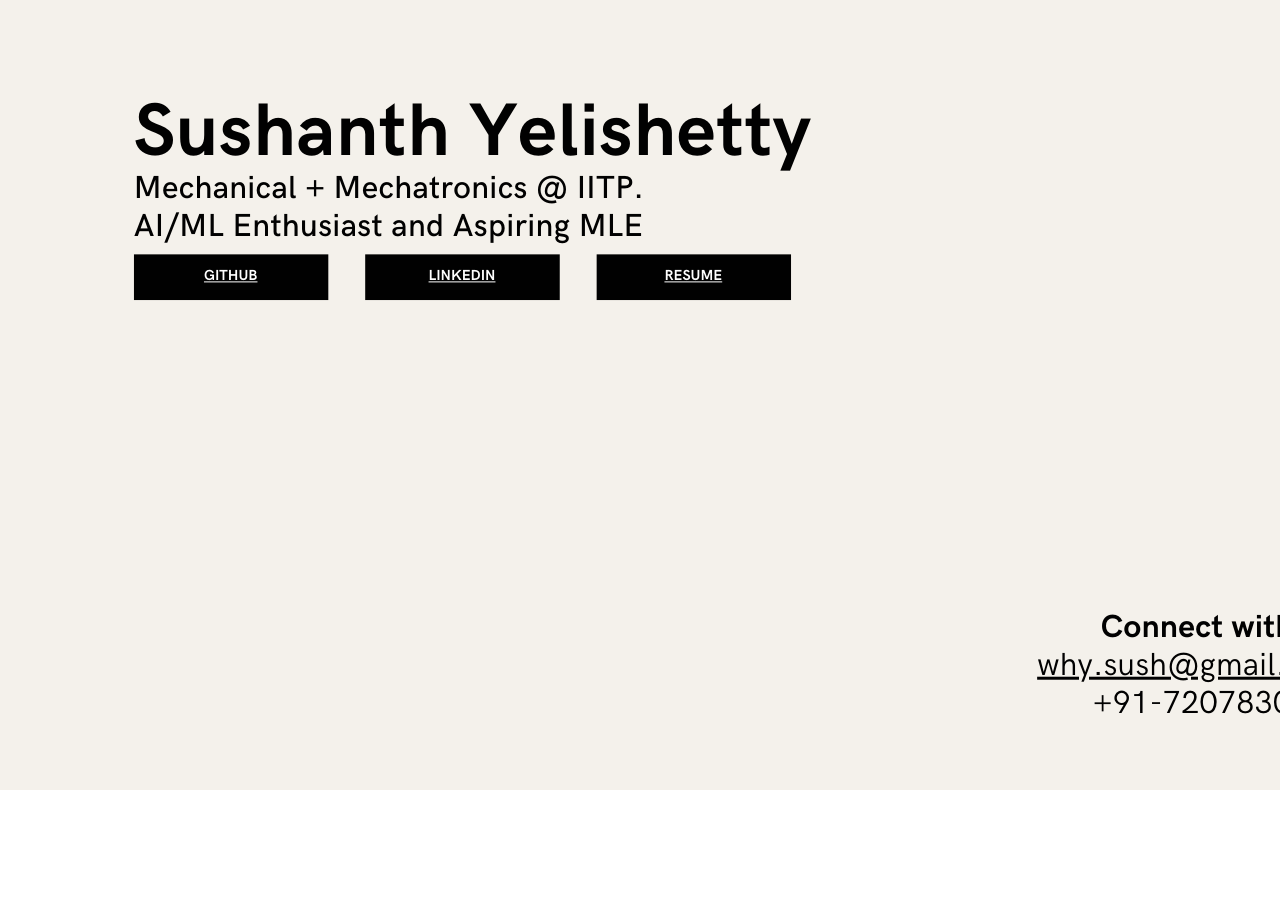
==== index.html @ 836e3e30 "Add files via upload" ====
<!DOCTYPE html> <html dir=ltr lang=en class="theme light EHoceA"><!--
 Page saved with SingleFile 
 url: https://vazhaprod.my.canva.site/sushanth-yelishetty 
 saved date: Wed Jan 15 2025 22:47:35 GMT+0530 (India Standard Time)
--><meta charset=utf-8><title>Sushanth Yelishetty</title><meta name=app-name content=export_website><meta name=viewport content="width=device-width, initial-scale=1"><style>/*!
 * Quill Editor v2.0.0-dev.46
 * https://quilljs.com/
 * Copyright (c) 2014, Jason Chen
 * Copyright (c) 2013, salesforce.com
 */@supports (counter-set:none){.ql-editor h1,.ql-editor h2,.ql-editor h3,.ql-editor h4,.ql-editor h5,.ql-editor h6,.ql-editor p{counter-set:list-0 list-1 list-2 list-3 list-4 list-5 list-6 list-7 list-8 list-9}}@supports not (counter-set:none){.ql-editor h1,.ql-editor h2,.ql-editor h3,.ql-editor h4,.ql-editor h5,.ql-editor h6,.ql-editor p{counter-reset:list-0 list-1 list-2 list-3 list-4 list-5 list-6 list-7 list-8 list-9}}@supports (display:contents){.ql-editor li[data-list=bullet]>.ql-ui,.ql-editor li[data-list=ordered]>.ql-ui{display:contents}}@supports (counter-set:none){.ql-editor li[data-list]{counter-set:list-1 list-2 list-3 list-4 list-5 list-6 list-7 list-8 list-9}}@supports not (counter-set:none){.ql-editor li[data-list]{counter-reset:list-1 list-2 list-3 list-4 list-5 list-6 list-7 list-8 list-9}}@supports (counter-set:none){.ql-editor li[data-list].ql-indent-1{counter-set:list-2 list-3 list-4 list-5 list-6 list-7 list-8 list-9}}@supports not (counter-set:none){.ql-editor li[data-list].ql-indent-1{counter-reset:list-2 list-3 list-4 list-5 list-6 list-7 list-8 list-9}}@supports (counter-set:none){.ql-editor li[data-list].ql-indent-2{counter-set:list-3 list-4 list-5 list-6 list-7 list-8 list-9}}@supports not (counter-set:none){.ql-editor li[data-list].ql-indent-2{counter-reset:list-3 list-4 list-5 list-6 list-7 list-8 list-9}}@supports (counter-set:none){.ql-editor li[data-list].ql-indent-3{counter-set:list-4 list-5 list-6 list-7 list-8 list-9}}@supports not (counter-set:none){.ql-editor li[data-list].ql-indent-3{counter-reset:list-4 list-5 list-6 list-7 list-8 list-9}}@supports (counter-set:none){.ql-editor li[data-list].ql-indent-4{counter-set:list-5 list-6 list-7 list-8 list-9}}@supports not (counter-set:none){.ql-editor li[data-list].ql-indent-4{counter-reset:list-5 list-6 list-7 list-8 list-9}}@supports (counter-set:none){.ql-editor li[data-list].ql-indent-5{counter-set:list-6 list-7 list-8 list-9}}@supports not (counter-set:none){.ql-editor li[data-list].ql-indent-5{counter-reset:list-6 list-7 list-8 list-9}}@supports (counter-set:none){.ql-editor li[data-list].ql-indent-6{counter-set:list-7 list-8 list-9}}@supports not (counter-set:none){.ql-editor li[data-list].ql-indent-6{counter-reset:list-7 list-8 list-9}}@supports (counter-set:none){.ql-editor li[data-list].ql-indent-7{counter-set:list-8 list-9}}@supports not (counter-set:none){.ql-editor li[data-list].ql-indent-7{counter-reset:list-8 list-9}}@supports (counter-set:none){.ql-editor li[data-list].ql-indent-8{counter-set:list-9}}@supports not (counter-set:none){.ql-editor li[data-list].ql-indent-8{counter-reset:list-9}}</style><style>.theme{color-scheme:var(--4h-m_A)}.light{--4h-m_A:light;--Zpa-KA:#00c4cc;--eGVbng:#8b3dff;--M5_pvA:#7731d8;--boKKWg:#612dae;--oqurdw:rgba(64,87,109,.07);--d1p99w:#fff;--17LfHw:rgba(36,49,61,.4);--EgWgfg:rgba(13,18,22,0);--X3--Zg:rgba(64,87,109,.07);--xfy86Q:rgba(57,76,96,.15);--p53f_Q:rgba(13,18,22,0);--REcY5g:#0d1216;--XajtPQ:rgba(36,49,61,.4);--FVk7Ew:rgba(165,112,255,.15);--2-zmYA:rgba(165,112,255,.15);--ySYdsQ:rgba(165,112,255,.2);--aMXh3A:rgba(64,87,109,.07);--_RN1Dg:#612dae;--8fGzbw:rgba(36,49,61,.4);--ob8tTA:rgba(13,18,22,0);--MghLXQ:rgba(64,87,109,.07);--3R4u8w:rgba(57,76,96,.15);--TwiLcg:rgba(13,18,22,0);--QeQ0Dw:#0d1216;--TZOI7A:rgba(36,49,61,.4);--SZMkXA:rgba(165,112,255,.15);--1zesEA:rgba(165,112,255,.15);--AMxRgw:rgba(165,112,255,.2);--BZ60Jw:rgba(64,87,109,.07);--8Ex5gA:#612dae;--spIP2A:rgba(36,49,61,.4);--KtXlRg:rgba(17,23,29,.6);--QADODw:rgba(13,18,22,.7);--kTBxcw:rgba(13,18,22,.86);--HxK_kw:rgba(17,23,29,.6);--6u-yJQ:#fff;--J0YKvA:hsla(0,0%,100%,.7);--yrvb-A:rgba(57,76,96,.15);--nwNs8w:rgba(43,59,74,.3);---tf09g:rgba(57,76,96,.15);--x0GzuQ:rgba(57,76,96,.15);--VfoYEg:#fff;--nbAwww:hsla(0,0%,100%,.5);--Shm3YQ:rgba(64,87,109,.07);--z7Xq7A:rgba(57,76,96,.15);--m9sa8w:rgba(53,71,90,.2);--aj4L_w:rgba(64,87,109,.07);--pj2xMA:#0d1216;--3YOFOw:rgba(36,49,61,.4);--c23L8g:#8b3dff;--scq9vQ:#e7dbff;--feCw5g:#fff;--FMoRFg:#0d1216;--7psRVw:#008009;--QVtuYg:#36a137;--71VQUQ:#096d11;--Lf8mkA:rgba(64,87,109,.07);--Ii7YFw:#c3eac4;--W6KtsA:#fff;--WCLNrQ:#0d1216;--Unijpw:rgba(36,49,61,.4);--DXueYw:#1a62ff;--3KQj6A:#3d8bff;--Czi__Q:#1855d8;---vsWXQ:rgba(64,87,109,.07);--pYULlw:#cce1ff;--MjnIDA:#fff;--v7HVIg:#0d1216;--vD3B3g:rgba(36,49,61,.4);--23ZOVQ:#ad5a00;--VbVKHg:#d17600;--zvQOHA:#944f05;--21KaLA:rgba(64,87,109,.07);--ydZUSA:#ffd9ad;--5uESMg:#fff;--OQ2gpA:#0d1216;--87SmIg:rgba(36,49,61,.4);--jTT_jQ:#db142c;--2hPbag:#fd4958;--nRrzRQ:#b61629;---Xfh1Q:rgba(64,87,109,.07);--1MO0IQ:#ffd6d8;--eLjurg:#fff;--fs4QpA:#0d1216;---Evg2A:rgba(36,49,61,.4);--Tp54Vw:#f0f1f5;--pf_JRQ:rgba(240,241,245,.7);--ys5XGg:rgba(240,241,245,0);--dVucJw:#f6f7f8;--u6VULg:rgba(246,247,248,.7);--cm5OeQ:rgba(246,247,248,0);--C-q6Ig:#fff;--Pj6GZQ:hsla(0,0%,100%,.7);--r6MHXQ:hsla(0,0%,100%,0);--4RaSjg:#fff;--F6F2NQ:hsla(0,0%,100%,.7);--389KIw:hsla(0,0%,100%,0);--VNXpSw:#0d1216;--5F8MFw:rgba(13,18,22,.86);--JEAqPw:rgba(13,18,22,.7);--3V_biw:rgba(17,23,29,.6);--P69qRQ:#008009;--fg0S1Q:#1a62ff;--MRX9rw:#ad5a00;--bk41Zw:#db142c;--kTTJvw:#b61629;--llP47A:#db142c;---8UyGw:#8b3dff;---1ShxA:#7731d8;--FFgy5g:#8b3dff;--Zya5eQ:rgba(53,71,90,.2);--9_Lxmw:rgba(28,39,48,.5);--xAYPzA:#8b3dff;--VjFOWQ:rgba(57,76,96,.15);--nOtbOg:#db142c;--OuCkCQ:rgba(57,76,96,.15);---UopgA:rgba(28,39,48,.5);--620Maw:var(--Zya5eQ);--TBPmDQ:var(--xAYPzA);--UzSy6g:var(--VjFOWQ);--olfr3Q:rgba(28,39,48,.5)}@media (max-width:599px){}.BghEng{left:0;opacity:0;overflow:visible;pointer-events:none;position:fixed;top:0;width:100%}._682gpw{-webkit-touch-callout:none;-webkit-user-drag:none;-webkit-tap-highlight-color:transparent}.DF_utQ{cursor:auto;outline:none;position:absolute}.DF_utQ:hover{cursor:unset}._0xkaeQ{pointer-events:auto}@keyframes _5Wn9Ig{to{opacity:1}}.light{--Xj4qXA:0.07;--CAzrpw:0.025}@keyframes _5bz7wQ{0%{opacity:var(--Xj4qXA)}25%{opacity:var(--CAzrpw)}50%{opacity:var(--Xj4qXA)}to{opacity:var(--Xj4qXA)}}.light{--xpFk1A:#f6f7f8}@media (min-width:600px){}@media (min-width:900px){}@media (min-width:1200px){}@media (min-width:600px){}@media (min-width:900px){}@media (min-width:1200px){}@media (min-width:600px){}@media (min-width:900px){}@media (min-width:1200px){}.light{--wlsoXA:0px 0px 0px 1px rgba(64,87,109,.04),0px 6px 20px -4px rgba(64,87,109,.3);--ej6pBg:0px 0px 0px 1px rgba(64,87,109,.04),0px 12px 40px -8px rgba(64,87,109,.3);--3LGewA:0px 0px 0px 1px rgba(64,87,109,.04),0px 2px 4px -1px rgba(64,87,109,.3)}@keyframes _vsOSw{0%{transform:rotate(0deg)}to{transform:rotate(1turn)}}@media (min-width:600px){}@media (min-width:900px){}@media (min-width:1200px){}@media (min-width:600px){}@media (min-width:900px){}@media (min-width:1200px){}@media (max-width:599px){}@media (max-width:899px){}@media (max-width:1199px){}@media (min-width:600px){}@media (min-width:900px){}@media (min-width:1200px){}@media (max-width:599px){}@media (max-width:899px){}@media (max-width:1199px){}@media (min-width:600px){}@media (min-width:900px){}@media (min-width:1200px){}@media (min-width:600px){}@media (min-width:900px){}@media (min-width:1200px){}@media (max-width:599px){}@media (max-width:899px){}@media (max-width:1199px){}@media (min-width:600px){}@media (min-width:900px){}@media (min-width:1200px){}@media (min-width:600px){}@media (min-width:900px){}@media (min-width:1200px){}.light{--Wc1zKQ:rgba(64,87,109,.07)}.light{--WtdsxA:rgba(13,18,22,0);--uisghA:rgba(36,49,61,.4);--BrfoLQ:rgba(13,18,22,0);--F1cn_g:rgba(13,18,22,.7);--62oSOA:hsla(0,0%,100%,.7);--Gxihsg:#fff}.bFnJ2A{left:0;overflow:hidden;top:0}._7KaXww,.bFnJ2A{position:absolute}._7KaXww{height:0;width:0}.a26Xuw{height:100%;width:100%}.a26Xuw ::selection{-webkit-user-select:none;user-select:none}.fbzKiw{bottom:0;left:0;position:absolute;right:0;top:0}._mXnjA{position:relative}._6t4CHA{pointer-events:auto}._6t4CHA{bottom:0;left:0;outline:none;overflow:hidden;position:absolute;right:0;top:0}.twbtjQ{direction:ltr;position:relative}.GDnEHQ{overflow:hidden}.o2Yl2g{transform-origin:0 0}.QhExXw{bottom:0;direction:ltr;left:0;pointer-events:none;position:absolute}.QhExXw.pKfnlA{transform:translateZ(0)}.onhyOQ{border-radius:inherit;box-sizing:border-box;display:flex;justify-content:center;overflow:hidden;position:relative}html{--safe-area-inset-top:0px;--safe-area-inset-bottom:0px;--safe-area-inset-left:0px;--safe-area-inset-right:0px}@supports (height:env(safe-area-inset-top)){html{--safe-area-inset-top:env(safe-area-inset-top);--safe-area-inset-bottom:env(safe-area-inset-bottom);--safe-area-inset-left:env(safe-area-inset-left);--safe-area-inset-right:env(safe-area-inset-right)}}@supports (top:100svh){.jQLKLw{height:100vh}}@media (max-width:899px){}._0yZ6Qg{text-rendering:geometricPrecision}.AdBbhQ{font-feature-settings:"liga"var(--l9Z1Mw,off),"clig"var(--lqQ0Ow,off),"calt"var(--FUF8JQ,off);-webkit-font-smoothing:antialiased;-moz-osx-font-smoothing:grayscale;-webkit-text-size-adjust:none;-moz-text-size-adjust:none;text-size-adjust:none;color:#000;contain:style;direction:ltr;font-family:unset;font-kerning:none;font-size:16px;font-style:normal;font-synthesis:none;font-weight:400;height:auto;letter-spacing:0;line-height:1.4;overflow:visible;padding:0;position:relative;-moz-tab-size:4;tab-size:4;text-align:left;text-transform:none;white-space:normal;word-break:normal}._7rUwsA{pointer-events:auto;-webkit-user-select:text;user-select:text}.rLWGlw,.rLWGlw .L7Ipcg{text-wrap:nowrap;overflow-wrap:normal}.L7Ipcg{white-space:pre-wrap}.cgHgbA{margin:0;position:relative}.hGbcYA .cgHgbA{top:calc(var(--1Zy1_A,0)*1em)}.hGbcYA .cgHgbA{margin-top:calc(var(--pY_8zA)*1em)}.hGbcYA .PanoWQ{margin-top:0}.cgHgbA.Xp24Nw.nxe3IQ{text-align:left}.cgHgbA.Xp24Nw.pYZEjA{text-align:center}.cgHgbA.Xp24Nw.PPKxyg{text-align:right}.hGbcYA .cgHgbA.Xp24Nw{margin-left:calc(var(--oJepFA)*1em)}.AdBbhQ .yL4mFA{list-style-type:none;margin:0;padding:0}._bsDhw{display:list-item;padding:0}.cgHgbA:not(._bsDhw),.ebLhMQ:not(._bsDhw){counter-reset:list-1 list-2 list-3 list-4 list-5 list-6 list-7 list-8}@supports (font-size:min(1px,2px)){.I2P_Nw .ql-editor ul.blockList li{--2e0mIQ:min(calc((var(--eR0qCg)*0.5 + (1 - var(--oGgc5Q,0))*var(--eR0qCg)*0.5 + var(--oGgc5Q,0)*16px*0.5)*var(--Uq9BoA,1)),calc(var(--eR0qCg)*var(--Uq9BoA,1)));--fr3CTA:max(calc(var(--2e0mIQ)*var(--Vri3Bw)),calc(24px*var(--Uq9BoA,1)))}}@media (max-width:599px){@supports not (font-size:min(1px,2px)){.I2P_Nw .ql-editor ul.blockList li{--2e0mIQ:calc(var(--Uq9BoA,1)*0.8*var(--eR0qCg))}}}/*!* Numbered lists *!*//*!* Unordered/bullet lists *!*//*!* Checked lists *!*//*!* Checked lists *!*/@supports (font-size:min(1px,2px)){.Mfnh4w .inlineElement{font-size:min(calc((var(--JB5mpw,16px)*0.5 + (1 - var(--oGgc5Q,0))*var(--JB5mpw,16px)*0.5 + var(--oGgc5Q,0)*16px*0.5)*var(--Uq9BoA,1)),calc(var(--JB5mpw,16px)*var(--Uq9BoA,1)))}}@media (max-width:599px){@supports not (font-size:min(1px,2px)){.Mfnh4w .inlineElement{font-size:calc(var(--JB5mpw,16px)*.8*var(--Uq9BoA,1))}}}.hWv4NA{position:relative;transform-origin:top left}.light{--pu8pYg:#f6f7f8}.light{--iXacOw:#f0f1f5;--BKx0jQ:rgba(165,112,255,.2)}@media (max-width:599px){}@keyframes eT6GTQ{0%{transform:rotate(0deg)}to{transform:rotate(1turn)}}.sOABQQ{left:0;opacity:0;overflow:visible;pointer-events:none;position:fixed;top:0;width:100%}@media (max-width:599px){}.zz6K7Q{background-color:#fff}.ZRRuDw{height:100%;overflow:hidden scroll;width:100%}._4KoDHA{overflow:hidden}._4KoDHA{display:flex;flex-direction:column;height:100%;width:100%}.light{--lLIt9w:linear-gradient(#fff,#fff) padding-box,linear-gradient(to bottom right,#00c4cc,#8b3dff) border-box}@media (max-width:599px){}.light{--VsFRFg:rgba(64,87,109,.04)}@media (-webkit-device-pixel-ratio:2),(resolution:2dppx){}@media (-moz-touch-enabled:1),(pointer:coarse){}@supports ((-webkit-mask:none) or (mask:none)){._37YESw:after{outline-color:transparent}.dh9cXg{margin:-4px;-webkit-mask:radial-gradient(circle at calc(100% - 5px - var(--0csNIg,0px)) calc(5px + var(--rH7NRg,0px)),transparent 6px,#fff 6.75px);mask:radial-gradient(circle at calc(100% - 5px - var(--0csNIg,0px)) calc(5px + var(--rH7NRg,0px)),transparent 6px,#fff 6.75px);-webkit-mask-position:-4px 4px;mask-position:-4px 4px;padding:4px}.dh9cXg.IB6rVg{transition:-webkit-mask-position .2s ease-in-out;transition:mask-position .2s ease-in-out;transition:mask-position .2s ease-in-out,-webkit-mask-position .2s ease-in-out}.dh9cXg.Kf8tnA{-webkit-mask-position:0 0;mask-position:0 0}.FHOTwg .dh9cXg{--0csNIg:-8px;--rH7NRg:-8px}.LLz84g .dh9cXg{--0csNIg:-4px;--rH7NRg:-4px}.wy_V2w .dh9cXg{--0csNIg:4px;--rH7NRg:4px}._2AtxFg .dh9cXg{--0csNIg:8px;--rH7NRg:8px}[dir=rtl] .dh9cXg{-webkit-mask-position:4px 4px;mask-position:4px 4px}}@keyframes PWhc8A{0%{transform:scale(.85)}20%{transform:scale(.85)}35%{transform:scale(1)}80%{transform:scale(1)}to{transform:scale(.85)}}@keyframes _40LOaA{0%{opacity:0;transform:scale(0)}15%{opacity:1;transform:scale(0)}60%{opacity:0;transform:scale(2)}to{opacity:0;transform:scale(0)}}.light{--1hfp2Q:rgba(28,39,48,.5)}#root,body,html{height:100%}body{overflow:hidden;touch-action:manipulation}html{font-size:62.5%}#root,body,html{margin:0;padding:0;width:100%}.EHoceA #root,.EHoceA body,html.EHoceA{-webkit-user-select:none;user-select:none}#root{position:relative;z-index:0}:root:lang(ko){word-break:keep-all}body{-webkit-overflow-scrolling:touch}.yIDCqA{height:100%;position:relative;width:100%}.yIDCqA,[tabindex],button{-webkit-tap-highlight-color:transparent}._8OlyIw{display:flex;flex-direction:column;height:100%;justify-content:center;overflow:hidden}</style><meta property=og:title content="Sushanth Yelishetty"><meta property=og:type content=website><style>@font-face{font-family:"YAFdJsjyMsM 0";font-style:italic;font-weight:200;src:url([data-uri])format("woff2")}@font-face{font-family:"YAFdJsjyMsM 0";font-style:normal;font-weight:200;src:url([data-uri])format("woff2")}@font-face{font-family:"YAFdJsjyMsM 0";font-style:italic;font-weight:100;src:url([data-uri])format("woff2")}@font-face{font-family:"YAFdJsjyMsM 0";font-style:normal;font-weight:100;src:url([data-uri])format("woff2")}@font-face{font-family:"YAFdJsjyMsM 0";font-style:normal;font-weight:300;src:url([data-uri])format("woff2")}@font-face{font-family:"YAFdJsjyMsM 0";font-style:normal;font-weight:400;src:url([data-uri])format("woff2")}@font-face{font-family:"YAFdJsjyMsM 0";font-style:italic;font-weight:700;src:url([data-uri])format("woff2")}@font-face{font-family:"YAFdJsjyMsM 0";font-style:normal;font-weight:700;src:url([data-uri])format("woff2")}@font-face{font-family:"YAFdJsjyMsM 0";font-style:normal;font-weight:600;src:url([data-uri])format("woff2")}@font-face{font-family:"YAFdJsjyMsM 0";font-style:normal;font-weight:500;src:url([data-uri])format("woff2")}@font-face{font-family:"YAFdJsjyMsM 0";font-style:italic;font-weight:500;src:url([data-uri])format("woff2")}@font-face{font-family:"YAFdJsjyMsM 0";font-style:italic;font-weight:300;src:url([data-uri])format("woff2")}@font-face{font-family:"YAFdJsjyMsM 0";font-style:italic;font-weight:600;src:url([data-uri])format("woff2")}@font-face{font-family:"YAFdJsjyMsM 0";font-style:italic;font-weight:400;src:url([data-uri])format("woff2")}</style><style>@media (min-width:600px){}.light{--FzoXNQ:#f0f1f5}</style><meta name=referrer content=no-referrer><link rel="shortcut icon" href=[data-uri]><style>.sf-hidden{display:none!important}</style><link rel=canonical href=https://vazhaprod.my.canva.site/sushanth-yelishetty><meta http-equiv=content-security-policy content="default-src 'none'; font-src 'self' data:; img-src 'self' data:; style-src 'unsafe-inline'; media-src 'self' data:; script-src 'unsafe-inline' data:; object-src 'self' data:; frame-src 'self' data:;"><body><div id=root><div class=yIDCqA><main class=_8OlyIw><div class=_4KoDHA><div class=ZRRuDw><div style=height:100%;width:100%><section id=PBFKc59zKPzXJFDn class="rGeu6w zz6K7Q" data-scroll-ready=true><div><div class=onhyOQ style=width:1480px;height:790px;align-items:center><div class=twbtjQ><div class=GDnEHQ style=width:1480px;height:790px;background-color:rgb(255,255,255)><div class=o2Yl2g><div class=_mXnjA lang=en style=width:1480px;height:790px><div class=_6t4CHA><div class=a26Xuw><div class=fbzKiw style=background:rgb(244,241,235)></div></div></div><div style=position:absolute;top:79px;left:79px;width:1322px;height:632px></div><div class="DF_utQ _682gpw _0xkaeQ" style="touch-action:pan-x pan-y pinch-zoom;width:693.117px;height:89.4667px;transform:translate(133.8px,89.3156px)"><div class="aF9o6Q _0yZ6Qg" style=writing-mode:horizontal-tb;width:693.117px;height:89.4667px><div lang=en class="AdBbhQ hGbcYA rLWGlw _7rUwsA" style=transform:translate(0px,3.73334px)><p class="cgHgbA nxe3IQ Xp24Nw PanoWQ" style='font-family:"YAFdJsjyMsM 0",auto;font-size:74.6667px;color:rgb(1,1,1);line-height:82px;letter-spacing:0.01em;--pY_8zA:0;text-transform:none;--oJepFA:0;--uYCVzQ:none;list-style-type:none'><span class=OYPEnA style=font-weight:700;font-style:normal;color:rgb(1,1,1);font-kerning:none;text-decoration:none>Sushanth Yelishetty</span></p></div></div></div><div class="DF_utQ _682gpw _0xkaeQ" style="touch-action:pan-x pan-y pinch-zoom;width:657.344px;height:76px;transform:translate(133.8px,170.183px)"><div class="aF9o6Q _0yZ6Qg" style=writing-mode:horizontal-tb;width:657.344px;height:76px><div lang=en class="AdBbhQ hGbcYA rLWGlw _7rUwsA"><p class="cgHgbA nxe3IQ Xp24Nw PanoWQ" style='font-family:"YAFdJsjyMsM 0",auto;font-size:32px;color:rgb(1,1,1);line-height:38px;letter-spacing:0.01em;--pY_8zA:0;text-transform:none;--oJepFA:0;--uYCVzQ:none;list-style-type:none'><span class=OYPEnA style=font-weight:500;font-style:normal;color:rgb(1,1,1);font-kerning:none;text-decoration:none>Mechanical + Mechatronics @ IITP.</span><span class="OYPEnA L7Ipcg" style=font-weight:500;font-style:normal;color:rgb(1,1,1);font-kerning:none;text-decoration:none> </span><p class="cgHgbA nxe3IQ Xp24Nw" style='font-family:"YAFdJsjyMsM 0",auto;font-size:32px;color:rgb(1,1,1);line-height:38px;letter-spacing:0.01em;--pY_8zA:0;text-transform:none;--oJepFA:0;--uYCVzQ:none;list-style-type:none'><span class=OYPEnA style=font-weight:500;font-style:normal;color:rgb(1,1,1);font-kerning:none;text-decoration:none>AI/ML Enthusiast and Aspiring MLE</span></p></div></div></div><div class="DF_utQ _682gpw _0xkaeQ" style="touch-action:pan-x pan-y pinch-zoom;width:194.733px;height:46.0444px;transform:translate(133.8px,254.151px)"><div style="position:absolute;top:0px;left:0px;transform-origin:0px 0px;height:46.0444px;width:194.733px;transform:scale(1)"><div class=hWv4NA style=width:194.733px;height:46.0444px;margin-left:0px;margin-top:0px><svg class=_7KaXww><defs><clippath id=__id0><path d=M1082.6863002059222,0L1082.6863002059222,4.9400156700189894L1082.6863002059222,251.05998432998103L1082.6863002059222,256L1077.7462845359032,256L4.9400156700189894,256L0,256L0,251.05998432998103L0,4.9400156700189894L0,0L4.9400156700189894,0L1077.7462845359032,0L1082.6863002059222,0Z></path></clippath></defs></svg><div class=bFnJ2A style="clip-path:url(#__id0);background:rgb(1,1,1);width:1082.69px;height:256px;transform:scale(0.179861,0.179861);transform-origin:0px 0px"></div></div></div></div><div class="DF_utQ _682gpw _0xkaeQ" style="touch-action:pan-x pan-y pinch-zoom;width:150.312px;height:17.0667px;transform:translate(155.567px,268.854px)"><div class="aF9o6Q _0yZ6Qg" style=writing-mode:horizontal-tb;width:150.312px;height:17.0667px><div lang=en class="AdBbhQ hGbcYA rLWGlw _7rUwsA" style=transform:translate(0px,-1.46667px)><ul class=yL4mFA style=margin-left:0em><li class="Xp24Nw _bsDhw cgHgbA pYZEjA PanoWQ" style='font-family:"YAFdJsjyMsM 0",auto;font-size:14.6667px;color:rgb(255,255,255);line-height:20px;letter-spacing:0em;--pY_8zA:0;text-transform:uppercase;--oJepFA:0;--uYCVzQ:none;list-style-type:none'><a href=http://github.com/whysush target=_blank draggable=false rel="noopener nofollow" class=OYPEnA style=font-weight:700;font-style:normal;color:rgb(255,255,255);font-kerning:none;text-decoration:underline>GITHUB</a></ul></div></div></div><div class="DF_utQ _682gpw _0xkaeQ" style="touch-action:pan-x pan-y pinch-zoom;width:194.733px;height:46.0444px;transform:translate(596.411px,254.151px)"><div style="position:absolute;top:0px;left:0px;transform-origin:0px 0px;height:46.0444px;width:194.733px;transform:scale(1)"><div class=hWv4NA style=width:194.733px;height:46.0444px;margin-left:0px;margin-top:0px><svg class=_7KaXww><defs><clippath id=__id1><path d=M1082.6863002059222,0L1082.6863002059222,4.9400156700189894L1082.6863002059222,251.05998432998103L1082.6863002059222,256L1077.7462845359032,256L4.9400156700189894,256L0,256L0,251.05998432998103L0,4.9400156700189894L0,0L4.9400156700189894,0L1077.7462845359032,0L1082.6863002059222,0Z></path></clippath></defs></svg><div class=bFnJ2A style="clip-path:url(#__id1);background:rgb(1,1,1);width:1082.69px;height:256px;transform:scale(0.179861,0.179861);transform-origin:0px 0px"></div></div></div></div><div class="DF_utQ _682gpw _0xkaeQ" style="touch-action:pan-x pan-y pinch-zoom;width:150.312px;height:17.0667px;transform:translate(618.178px,268.854px)"><div class="aF9o6Q _0yZ6Qg" style=writing-mode:horizontal-tb;width:150.312px;height:17.0667px><div lang=en class="AdBbhQ hGbcYA rLWGlw _7rUwsA" style=transform:translate(0px,-1.46667px)><ul class=yL4mFA style=margin-left:0em><li class="Xp24Nw _bsDhw cgHgbA pYZEjA PanoWQ" style='font-family:"YAFdJsjyMsM 0",auto;font-size:14.6667px;color:rgb(255,255,255);line-height:20px;letter-spacing:0em;--pY_8zA:0;text-transform:uppercase;--oJepFA:0;--uYCVzQ:none;list-style-type:none'><a href="https://drive.google.com/file/d/1IOUZ88z_5QjpbYYMN7iEg1S2ier5f3RB/view?usp=sharing" target=_blank draggable=false rel="noopener nofollow" class=OYPEnA style=font-weight:700;font-style:normal;color:rgb(255,255,255);font-kerning:none;text-decoration:underline>Resume</a></ul></div></div></div><div class="DF_utQ _682gpw _0xkaeQ" style="touch-action:pan-x pan-y pinch-zoom;width:194.733px;height:46.0444px;transform:translate(365.106px,254.151px)"><div style="position:absolute;top:0px;left:0px;transform-origin:0px 0px;height:46.0444px;width:194.733px;transform:scale(1)"><div class=hWv4NA style=width:194.733px;height:46.0444px;margin-left:0px;margin-top:0px><svg class=_7KaXww><defs><clippath id=__id2><path d=M1082.6863002059222,0L1082.6863002059222,4.9400156700189894L1082.6863002059222,251.05998432998103L1082.6863002059222,256L1077.7462845359032,256L4.9400156700189894,256L0,256L0,251.05998432998103L0,4.9400156700189894L0,0L4.9400156700189894,0L1077.7462845359032,0L1082.6863002059222,0Z></path></clippath></defs></svg><div class=bFnJ2A style="clip-path:url(#__id2);background:rgb(1,1,1);width:1082.69px;height:256px;transform:scale(0.179861,0.179861);transform-origin:0px 0px"></div></div></div></div><div class="DF_utQ _682gpw _0xkaeQ" style="touch-action:pan-x pan-y pinch-zoom;width:150.312px;height:17.0667px;transform:translate(386.873px,268.854px)"><div class="aF9o6Q _0yZ6Qg" style=writing-mode:horizontal-tb;width:150.312px;height:17.0667px><div lang=en class="AdBbhQ hGbcYA rLWGlw _7rUwsA" style=transform:translate(0px,-1.46667px)><ul class=yL4mFA style=margin-left:0em><li class="Xp24Nw _bsDhw cgHgbA pYZEjA PanoWQ" style='font-family:"YAFdJsjyMsM 0",auto;font-size:14.6667px;color:rgb(255,255,255);line-height:20px;letter-spacing:0em;--pY_8zA:0;text-transform:uppercase;--oJepFA:0;--uYCVzQ:none;list-style-type:none'><a href=https://www.linkedin.com/in/ysush/ target=_blank draggable=false rel="noopener nofollow" class=OYPEnA style=font-weight:700;font-style:normal;color:rgb(255,255,255);font-kerning:none;text-decoration:underline>LINKEDIN</a></ul></div></div></div><div class="DF_utQ _682gpw _0xkaeQ" style="touch-action:pan-x pan-y pinch-zoom;width:657.344px;height:114px;transform:translate(688.856px,608.716px)"><div class="aF9o6Q _0yZ6Qg" style=writing-mode:horizontal-tb;width:657.344px;height:114px><div lang=en class="AdBbhQ hGbcYA rLWGlw _7rUwsA" style=transform:translate(0.32px,0px)><p class="cgHgbA PPKxyg Xp24Nw PanoWQ" style='font-family:"YAFdJsjyMsM 0",auto;font-size:32px;color:rgb(1,1,1);line-height:38px;letter-spacing:0.01em;--pY_8zA:0;text-transform:none;--oJepFA:0;--uYCVzQ:none;list-style-type:none'><span class=OYPEnA style=font-weight:700;font-style:normal;color:rgb(1,1,1);font-kerning:none;text-decoration:none>Connect with me</span><p class="cgHgbA PPKxyg Xp24Nw" style='font-family:"YAFdJsjyMsM 0",auto;font-size:32px;color:rgb(1,1,1);line-height:38px;letter-spacing:0.01em;--pY_8zA:0;text-transform:none;--oJepFA:0;--uYCVzQ:none;list-style-type:none'><a href=mailto:why.sush@gmail.com target=_blank draggable=false rel="noopener nofollow" class=OYPEnA style=font-weight:400;font-style:normal;color:rgb(1,1,1);font-kerning:none;text-decoration:underline>why.sush@gmail.com</a><p class="cgHgbA PPKxyg Xp24Nw" style='font-family:"YAFdJsjyMsM 0",auto;font-size:32px;color:rgb(1,1,1);line-height:38px;letter-spacing:0.01em;--pY_8zA:0;text-transform:none;--oJepFA:0;--uYCVzQ:none;list-style-type:none'><span class=OYPEnA style=font-weight:400;font-style:normal;color:rgb(1,1,1);font-kerning:none;text-decoration:none>+91-7207830503</span></p></div></div></div></div></div></div><div class="QhExXw pKfnlA" style=width:1480px;height:790px;margin:0px></div></div></div></div></section><div><style class=sf-hidden>.footer-overflow-container{display:flex;background-color:#000000;position:relative}.footer-container{flex-grow:1;position:relative;display:flex;flex-direction:row;justify-content:space-between;padding:6px}.footer-pill-link{appearance:none}.footer-pill{display:flex;flex-direction:row;justify-content:center;align-items:center;border-radius:1000px;border:none;background:none;padding:4px 8px;font-family:-apple-system,BlinkMacSystemFont,Segoe UI,Helvetica,Arial,sans-serif;white-space:nowrap;text-decoration:none;font-weight:600;font-style:normal;font-size:calc(12px*var(--rfso,var(--bfso,1)));color:#ffffff;transition:background-color 0.2s}.footer-pill:hover{cursor:pointer}.footer-pill+.footer-pill{margin-left:8px}.footer-pill-primary{position:relative;z-index:1;background-color:rgba(255,255,255,0.1)}.footer-pill-primary:hover>.footer-pill-primary-background{opacity:1}.footer-pill-primary-background{position:absolute;z-index:-1;border-radius:1000px;top:0;left:0;width:100%;height:100%;background:linear-gradient(90deg,#00C4CC 0%,#7D2AE8 100%);opacity:0;overflow:hidden;transition:opacity 0.2s}.footer-pill-primary-background::after{content:"";position:absolute;width:100%;height:100%;left:0;top:0;background:linear-gradient(to right,rgba(125,42,232,0) 0%,#1a1a1a calc(50px + 20%),#1a1a1a 100%);transform:translateX(0);transition:transform 0.7s}.footer-pill-primary:hover>.footer-pill-primary-background::after{transform:translateX(110%)}.footer-pill-primary-background>svg{position:absolute;top:50%;left:0;right:0;transform-origin:center;transform:translateY(-50%);width:100%}.animation-container{animation:spin linear 12s infinite;animation-play-state:paused}.footer-pill-primary:hover>.footer-pill-primary-background .animation-container{animation-play-state:running}.footer-pill-secondary{background-color:rgba(255,255,255,0)}.footer-pill-secondary:hover{background-color:rgba(255,255,255,0.1)}.footer-pill-secondary:active,.footer-pill-secondary.active{background-color:rgba(255,255,255,0.15)}.inline-icon-logo{display:inline-block;height:15px;margin-left:5px}.inline-icon-logo>svg{height:100%}.modal-backdrop{position:fixed;top:0;right:0;bottom:0;left:0;width:100%;height:100%;z-index:9999;transition:opacity 0.35s,visibility 0.35s;opacity:0;visibility:hidden;pointer-events:none}.report-form-modal{display:block;box-sizing:border-box;position:absolute;top:0;left:6px;width:367px;transform:translate3d(0,calc(-100% + 24px),0);z-index:10000;font-family:-apple-system,BlinkMacSystemFont,Segoe UI,Helvetica,Arial,sans-serif;background-color:#ffffff;border-radius:8px;margin:0;box-shadow:0px 2px 18px 0px rgba(14,19,24,0.25),0px 0px 1px 0px rgba(14,19,24,0.02);transition-duration:0.35s;transition-property:opacity,transform,visibility;opacity:0;visibility:hidden;pointer-events:none}.form-content{margin:32px;outline-offset:34px}@keyframes spin{from{transform:rotate(0turn)}to{transform:rotate(1turn)}}@supports selector(:focus-visible){.radio-button-input:focus-visible+.radio-button{outline:auto}.footer-pill-primary:focus-visible>.footer-pill-primary-background::after{transform:translateX(110%)}.footer-pill-primary:focus-visible>.footer-pill-primary-background{opacity:1}.footer-pill-primary:focus-visible>.footer-pill-primary-background .animation-container{animation-play-state:running}}@supports not selector(:focus-visible){.radio-button-input:focus+.radio-button{outline:auto}.footer-pill-primary:focus>.footer-pill-primary-background::after{transform:translateX(110%)}.footer-pill-primary:focus>.footer-pill-primary-background{opacity:1}.footer-pill-primary:focus>.footer-pill-primary-background .animation-container{animation-play-state:running}}@media only screen and (max-width:600px){.modal-backdrop{background-color:rgba(14,19,24,0.45);backdrop-filter:blur(4px);-webkit-backdrop-filter:blur(4px)}.report-form-modal{width:100%;position:fixed;left:0;right:0;bottom:0;border-radius:8px 8px 0 0;transform:translate3d(0,33%,0)}.form-content{margin:16px}@supports (padding:env(safe-area-inset-bottom)){.footer-container{padding:6px 6px calc(6px + env(safe-area-inset-bottom)) 6px}.form-content{margin:16px 16px calc(16px + env(safe-area-inset-bottom)) 16px}}}@media (prefers-reduced-motion){.report-form-modal{transition-property:opacity,visibility;transform:translate3d(0,calc(-100% + 8px),0)}@media only screen and (max-width:600px){.report-form-modal{transform:translate3d(0,0,0)}}.animation-container{animation-play-state:paused!important}.footer-pill-primary-background::after{transform:translateX(0);opacity:0;transition:opacity 0.7s}.footer-pill-primary-background>svg{display:none}}</style><div class=footer-overflow-container lang=en>

 <div id=modal_backdrop class=modal-backdrop></div>
 <div id=modal class=report-form-modal role=dialog>
 <div class=form-content id=form_step_terms style=display:none aria-labelledby=termsTitle aria-describedby=termsDesc tabindex=0>
 
 
 
 </div>
 <div class=form-content id=form_step_report_reason style=display:none aria-labelledby=reportTitle aria-describedby=reportDesc tabindex=0>
 
 
 
 
 
 
 
 
 
 
 
 
 </div>
 <div class=form-content id=form_step_report_ip style=display:none aria-labelledby=ipTitle aria-describedby=ipDesc tabindex=0>
 
 
 
 </div>
 <div class=form-content id=form_step_report_other style=display:none aria-labelledby=otherTitle aria-describedby=otherDesc tabindex=0>
 
 
 
 </div>
 <div class=form-content id=form_step_captcha style=display:none aria-labelledby=captchaTitle aria-describedby=captchaDesc tabindex=0>
 
 
 
 </div>
 <div class=form-content id=form_step_success style=display:none aria-labelledby=thanksTitle aria-describedby=thanksDesc tabindex=0>
 
 
 
 </div>
 </div>
</div></div></div></div></div></main></div></div><div class="Q_Mxww sf-hidden"></div><div class="i7CgFw sf-hidden"></div><div class=BghEng></div><div class=sOABQQ></div><div class=sOABQQ></div>
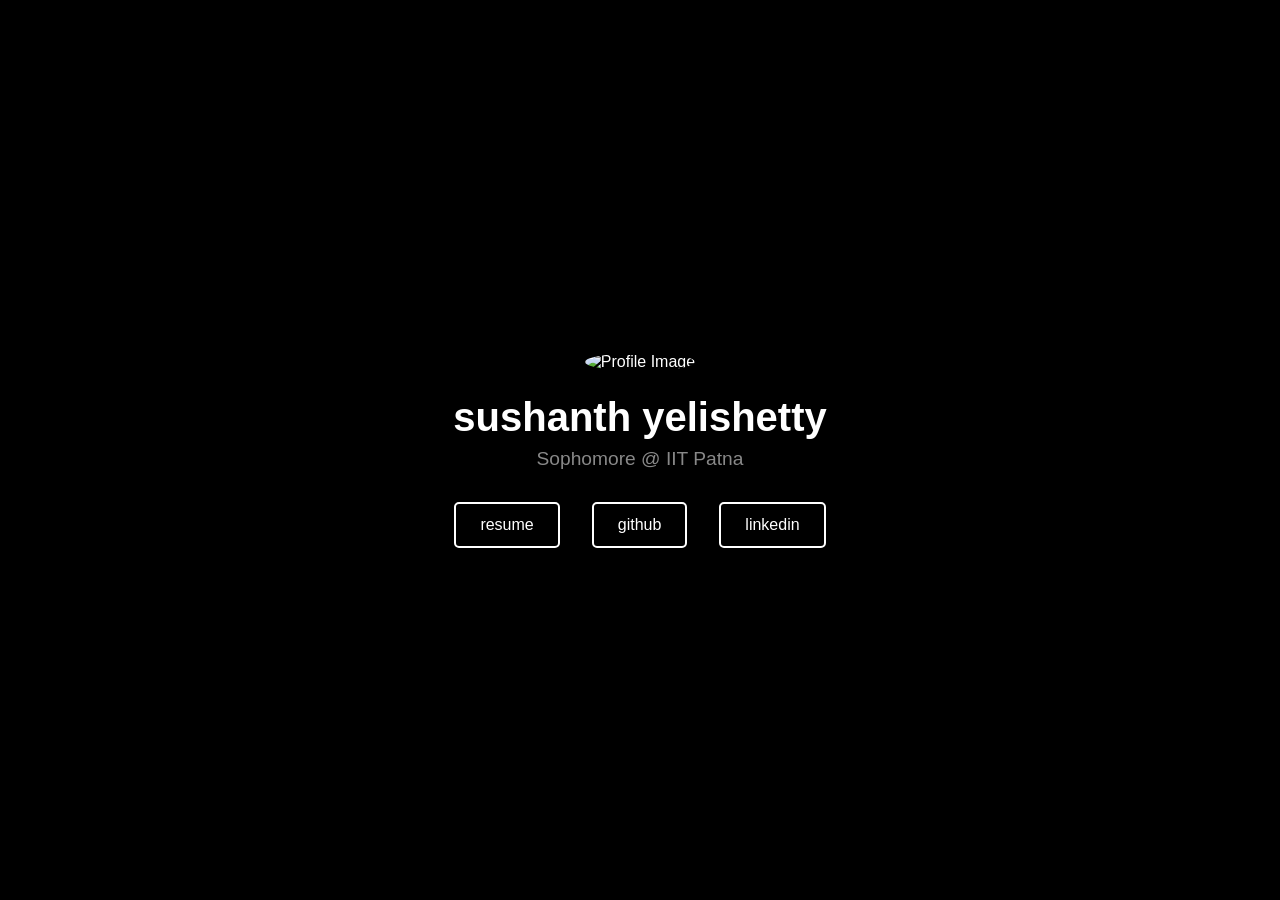
==== commit ebb662f6: "Add files via upload" ====
--- a/index.html
+++ b/index.html
@@ -1,54 +1,83 @@
-<!DOCTYPE html> <html dir=ltr lang=en class="theme light EHoceA"><!--
- Page saved with SingleFile 
- url: https://vazhaprod.my.canva.site/sushanth-yelishetty 
- saved date: Wed Jan 15 2025 22:47:35 GMT+0530 (India Standard Time)
---><meta charset=utf-8><title>Sushanth Yelishetty</title><meta name=app-name content=export_website><meta name=viewport content="width=device-width, initial-scale=1"><style>/*!
- * Quill Editor v2.0.0-dev.46
- * https://quilljs.com/
- * Copyright (c) 2014, Jason Chen
- * Copyright (c) 2013, salesforce.com
- */@supports (counter-set:none){.ql-editor h1,.ql-editor h2,.ql-editor h3,.ql-editor h4,.ql-editor h5,.ql-editor h6,.ql-editor p{counter-set:list-0 list-1 list-2 list-3 list-4 list-5 list-6 list-7 list-8 list-9}}@supports not (counter-set:none){.ql-editor h1,.ql-editor h2,.ql-editor h3,.ql-editor h4,.ql-editor h5,.ql-editor h6,.ql-editor p{counter-reset:list-0 list-1 list-2 list-3 list-4 list-5 list-6 list-7 list-8 list-9}}@supports (display:contents){.ql-editor li[data-list=bullet]>.ql-ui,.ql-editor li[data-list=ordered]>.ql-ui{display:contents}}@supports (counter-set:none){.ql-editor li[data-list]{counter-set:list-1 list-2 list-3 list-4 list-5 list-6 list-7 list-8 list-9}}@supports not (counter-set:none){.ql-editor li[data-list]{counter-reset:list-1 list-2 list-3 list-4 list-5 list-6 list-7 list-8 list-9}}@supports (counter-set:none){.ql-editor li[data-list].ql-indent-1{counter-set:list-2 list-3 list-4 list-5 list-6 list-7 list-8 list-9}}@supports not (counter-set:none){.ql-editor li[data-list].ql-indent-1{counter-reset:list-2 list-3 list-4 list-5 list-6 list-7 list-8 list-9}}@supports (counter-set:none){.ql-editor li[data-list].ql-indent-2{counter-set:list-3 list-4 list-5 list-6 list-7 list-8 list-9}}@supports not (counter-set:none){.ql-editor li[data-list].ql-indent-2{counter-reset:list-3 list-4 list-5 list-6 list-7 list-8 list-9}}@supports (counter-set:none){.ql-editor li[data-list].ql-indent-3{counter-set:list-4 list-5 list-6 list-7 list-8 list-9}}@supports not (counter-set:none){.ql-editor li[data-list].ql-indent-3{counter-reset:list-4 list-5 list-6 list-7 list-8 list-9}}@supports (counter-set:none){.ql-editor li[data-list].ql-indent-4{counter-set:list-5 list-6 list-7 list-8 list-9}}@supports not (counter-set:none){.ql-editor li[data-list].ql-indent-4{counter-reset:list-5 list-6 list-7 list-8 list-9}}@supports (counter-set:none){.ql-editor li[data-list].ql-indent-5{counter-set:list-6 list-7 list-8 list-9}}@supports not (counter-set:none){.ql-editor li[data-list].ql-indent-5{counter-reset:list-6 list-7 list-8 list-9}}@supports (counter-set:none){.ql-editor li[data-list].ql-indent-6{counter-set:list-7 list-8 list-9}}@supports not (counter-set:none){.ql-editor li[data-list].ql-indent-6{counter-reset:list-7 list-8 list-9}}@supports (counter-set:none){.ql-editor li[data-list].ql-indent-7{counter-set:list-8 list-9}}@supports not (counter-set:none){.ql-editor li[data-list].ql-indent-7{counter-reset:list-8 list-9}}@supports (counter-set:none){.ql-editor li[data-list].ql-indent-8{counter-set:list-9}}@supports not (counter-set:none){.ql-editor li[data-list].ql-indent-8{counter-reset:list-9}}</style><style>.theme{color-scheme:var(--4h-m_A)}.light{--4h-m_A:light;--Zpa-KA:#00c4cc;--eGVbng:#8b3dff;--M5_pvA:#7731d8;--boKKWg:#612dae;--oqurdw:rgba(64,87,109,.07);--d1p99w:#fff;--17LfHw:rgba(36,49,61,.4);--EgWgfg:rgba(13,18,22,0);--X3--Zg:rgba(64,87,109,.07);--xfy86Q:rgba(57,76,96,.15);--p53f_Q:rgba(13,18,22,0);--REcY5g:#0d1216;--XajtPQ:rgba(36,49,61,.4);--FVk7Ew:rgba(165,112,255,.15);--2-zmYA:rgba(165,112,255,.15);--ySYdsQ:rgba(165,112,255,.2);--aMXh3A:rgba(64,87,109,.07);--_RN1Dg:#612dae;--8fGzbw:rgba(36,49,61,.4);--ob8tTA:rgba(13,18,22,0);--MghLXQ:rgba(64,87,109,.07);--3R4u8w:rgba(57,76,96,.15);--TwiLcg:rgba(13,18,22,0);--QeQ0Dw:#0d1216;--TZOI7A:rgba(36,49,61,.4);--SZMkXA:rgba(165,112,255,.15);--1zesEA:rgba(165,112,255,.15);--AMxRgw:rgba(165,112,255,.2);--BZ60Jw:rgba(64,87,109,.07);--8Ex5gA:#612dae;--spIP2A:rgba(36,49,61,.4);--KtXlRg:rgba(17,23,29,.6);--QADODw:rgba(13,18,22,.7);--kTBxcw:rgba(13,18,22,.86);--HxK_kw:rgba(17,23,29,.6);--6u-yJQ:#fff;--J0YKvA:hsla(0,0%,100%,.7);--yrvb-A:rgba(57,76,96,.15);--nwNs8w:rgba(43,59,74,.3);---tf09g:rgba(57,76,96,.15);--x0GzuQ:rgba(57,76,96,.15);--VfoYEg:#fff;--nbAwww:hsla(0,0%,100%,.5);--Shm3YQ:rgba(64,87,109,.07);--z7Xq7A:rgba(57,76,96,.15);--m9sa8w:rgba(53,71,90,.2);--aj4L_w:rgba(64,87,109,.07);--pj2xMA:#0d1216;--3YOFOw:rgba(36,49,61,.4);--c23L8g:#8b3dff;--scq9vQ:#e7dbff;--feCw5g:#fff;--FMoRFg:#0d1216;--7psRVw:#008009;--QVtuYg:#36a137;--71VQUQ:#096d11;--Lf8mkA:rgba(64,87,109,.07);--Ii7YFw:#c3eac4;--W6KtsA:#fff;--WCLNrQ:#0d1216;--Unijpw:rgba(36,49,61,.4);--DXueYw:#1a62ff;--3KQj6A:#3d8bff;--Czi__Q:#1855d8;---vsWXQ:rgba(64,87,109,.07);--pYULlw:#cce1ff;--MjnIDA:#fff;--v7HVIg:#0d1216;--vD3B3g:rgba(36,49,61,.4);--23ZOVQ:#ad5a00;--VbVKHg:#d17600;--zvQOHA:#944f05;--21KaLA:rgba(64,87,109,.07);--ydZUSA:#ffd9ad;--5uESMg:#fff;--OQ2gpA:#0d1216;--87SmIg:rgba(36,49,61,.4);--jTT_jQ:#db142c;--2hPbag:#fd4958;--nRrzRQ:#b61629;---Xfh1Q:rgba(64,87,109,.07);--1MO0IQ:#ffd6d8;--eLjurg:#fff;--fs4QpA:#0d1216;---Evg2A:rgba(36,49,61,.4);--Tp54Vw:#f0f1f5;--pf_JRQ:rgba(240,241,245,.7);--ys5XGg:rgba(240,241,245,0);--dVucJw:#f6f7f8;--u6VULg:rgba(246,247,248,.7);--cm5OeQ:rgba(246,247,248,0);--C-q6Ig:#fff;--Pj6GZQ:hsla(0,0%,100%,.7);--r6MHXQ:hsla(0,0%,100%,0);--4RaSjg:#fff;--F6F2NQ:hsla(0,0%,100%,.7);--389KIw:hsla(0,0%,100%,0);--VNXpSw:#0d1216;--5F8MFw:rgba(13,18,22,.86);--JEAqPw:rgba(13,18,22,.7);--3V_biw:rgba(17,23,29,.6);--P69qRQ:#008009;--fg0S1Q:#1a62ff;--MRX9rw:#ad5a00;--bk41Zw:#db142c;--kTTJvw:#b61629;--llP47A:#db142c;---8UyGw:#8b3dff;---1ShxA:#7731d8;--FFgy5g:#8b3dff;--Zya5eQ:rgba(53,71,90,.2);--9_Lxmw:rgba(28,39,48,.5);--xAYPzA:#8b3dff;--VjFOWQ:rgba(57,76,96,.15);--nOtbOg:#db142c;--OuCkCQ:rgba(57,76,96,.15);---UopgA:rgba(28,39,48,.5);--620Maw:var(--Zya5eQ);--TBPmDQ:var(--xAYPzA);--UzSy6g:var(--VjFOWQ);--olfr3Q:rgba(28,39,48,.5)}@media (max-width:599px){}.BghEng{left:0;opacity:0;overflow:visible;pointer-events:none;position:fixed;top:0;width:100%}._682gpw{-webkit-touch-callout:none;-webkit-user-drag:none;-webkit-tap-highlight-color:transparent}.DF_utQ{cursor:auto;outline:none;position:absolute}.DF_utQ:hover{cursor:unset}._0xkaeQ{pointer-events:auto}@keyframes _5Wn9Ig{to{opacity:1}}.light{--Xj4qXA:0.07;--CAzrpw:0.025}@keyframes _5bz7wQ{0%{opacity:var(--Xj4qXA)}25%{opacity:var(--CAzrpw)}50%{opacity:var(--Xj4qXA)}to{opacity:var(--Xj4qXA)}}.light{--xpFk1A:#f6f7f8}@media (min-width:600px){}@media (min-width:900px){}@media (min-width:1200px){}@media (min-width:600px){}@media (min-width:900px){}@media (min-width:1200px){}@media (min-width:600px){}@media (min-width:900px){}@media (min-width:1200px){}.light{--wlsoXA:0px 0px 0px 1px rgba(64,87,109,.04),0px 6px 20px -4px rgba(64,87,109,.3);--ej6pBg:0px 0px 0px 1px rgba(64,87,109,.04),0px 12px 40px -8px rgba(64,87,109,.3);--3LGewA:0px 0px 0px 1px rgba(64,87,109,.04),0px 2px 4px -1px rgba(64,87,109,.3)}@keyframes _vsOSw{0%{transform:rotate(0deg)}to{transform:rotate(1turn)}}@media (min-width:600px){}@media (min-width:900px){}@media (min-width:1200px){}@media (min-width:600px){}@media (min-width:900px){}@media (min-width:1200px){}@media (max-width:599px){}@media (max-width:899px){}@media (max-width:1199px){}@media (min-width:600px){}@media (min-width:900px){}@media (min-width:1200px){}@media (max-width:599px){}@media (max-width:899px){}@media (max-width:1199px){}@media (min-width:600px){}@media (min-width:900px){}@media (min-width:1200px){}@media (min-width:600px){}@media (min-width:900px){}@media (min-width:1200px){}@media (max-width:599px){}@media (max-width:899px){}@media (max-width:1199px){}@media (min-width:600px){}@media (min-width:900px){}@media (min-width:1200px){}@media (min-width:600px){}@media (min-width:900px){}@media (min-width:1200px){}.light{--Wc1zKQ:rgba(64,87,109,.07)}.light{--WtdsxA:rgba(13,18,22,0);--uisghA:rgba(36,49,61,.4);--BrfoLQ:rgba(13,18,22,0);--F1cn_g:rgba(13,18,22,.7);--62oSOA:hsla(0,0%,100%,.7);--Gxihsg:#fff}.bFnJ2A{left:0;overflow:hidden;top:0}._7KaXww,.bFnJ2A{position:absolute}._7KaXww{height:0;width:0}.a26Xuw{height:100%;width:100%}.a26Xuw ::selection{-webkit-user-select:none;user-select:none}.fbzKiw{bottom:0;left:0;position:absolute;right:0;top:0}._mXnjA{position:relative}._6t4CHA{pointer-events:auto}._6t4CHA{bottom:0;left:0;outline:none;overflow:hidden;position:absolute;right:0;top:0}.twbtjQ{direction:ltr;position:relative}.GDnEHQ{overflow:hidden}.o2Yl2g{transform-origin:0 0}.QhExXw{bottom:0;direction:ltr;left:0;pointer-events:none;position:absolute}.QhExXw.pKfnlA{transform:translateZ(0)}.onhyOQ{border-radius:inherit;box-sizing:border-box;display:flex;justify-content:center;overflow:hidden;position:relative}html{--safe-area-inset-top:0px;--safe-area-inset-bottom:0px;--safe-area-inset-left:0px;--safe-area-inset-right:0px}@supports (height:env(safe-area-inset-top)){html{--safe-area-inset-top:env(safe-area-inset-top);--safe-area-inset-bottom:env(safe-area-inset-bottom);--safe-area-inset-left:env(safe-area-inset-left);--safe-area-inset-right:env(safe-area-inset-right)}}@supports (top:100svh){.jQLKLw{height:100vh}}@media (max-width:899px){}._0yZ6Qg{text-rendering:geometricPrecision}.AdBbhQ{font-feature-settings:"liga"var(--l9Z1Mw,off),"clig"var(--lqQ0Ow,off),"calt"var(--FUF8JQ,off);-webkit-font-smoothing:antialiased;-moz-osx-font-smoothing:grayscale;-webkit-text-size-adjust:none;-moz-text-size-adjust:none;text-size-adjust:none;color:#000;contain:style;direction:ltr;font-family:unset;font-kerning:none;font-size:16px;font-style:normal;font-synthesis:none;font-weight:400;height:auto;letter-spacing:0;line-height:1.4;overflow:visible;padding:0;position:relative;-moz-tab-size:4;tab-size:4;text-align:left;text-transform:none;white-space:normal;word-break:normal}._7rUwsA{pointer-events:auto;-webkit-user-select:text;user-select:text}.rLWGlw,.rLWGlw .L7Ipcg{text-wrap:nowrap;overflow-wrap:normal}.L7Ipcg{white-space:pre-wrap}.cgHgbA{margin:0;position:relative}.hGbcYA .cgHgbA{top:calc(var(--1Zy1_A,0)*1em)}.hGbcYA .cgHgbA{margin-top:calc(var(--pY_8zA)*1em)}.hGbcYA .PanoWQ{margin-top:0}.cgHgbA.Xp24Nw.nxe3IQ{text-align:left}.cgHgbA.Xp24Nw.pYZEjA{text-align:center}.cgHgbA.Xp24Nw.PPKxyg{text-align:right}.hGbcYA .cgHgbA.Xp24Nw{margin-left:calc(var(--oJepFA)*1em)}.AdBbhQ .yL4mFA{list-style-type:none;margin:0;padding:0}._bsDhw{display:list-item;padding:0}.cgHgbA:not(._bsDhw),.ebLhMQ:not(._bsDhw){counter-reset:list-1 list-2 list-3 list-4 list-5 list-6 list-7 list-8}@supports (font-size:min(1px,2px)){.I2P_Nw .ql-editor ul.blockList li{--2e0mIQ:min(calc((var(--eR0qCg)*0.5 + (1 - var(--oGgc5Q,0))*var(--eR0qCg)*0.5 + var(--oGgc5Q,0)*16px*0.5)*var(--Uq9BoA,1)),calc(var(--eR0qCg)*var(--Uq9BoA,1)));--fr3CTA:max(calc(var(--2e0mIQ)*var(--Vri3Bw)),calc(24px*var(--Uq9BoA,1)))}}@media (max-width:599px){@supports not (font-size:min(1px,2px)){.I2P_Nw .ql-editor ul.blockList li{--2e0mIQ:calc(var(--Uq9BoA,1)*0.8*var(--eR0qCg))}}}/*!* Numbered lists *!*//*!* Unordered/bullet lists *!*//*!* Checked lists *!*//*!* Checked lists *!*/@supports (font-size:min(1px,2px)){.Mfnh4w .inlineElement{font-size:min(calc((var(--JB5mpw,16px)*0.5 + (1 - var(--oGgc5Q,0))*var(--JB5mpw,16px)*0.5 + var(--oGgc5Q,0)*16px*0.5)*var(--Uq9BoA,1)),calc(var(--JB5mpw,16px)*var(--Uq9BoA,1)))}}@media (max-width:599px){@supports not (font-size:min(1px,2px)){.Mfnh4w .inlineElement{font-size:calc(var(--JB5mpw,16px)*.8*var(--Uq9BoA,1))}}}.hWv4NA{position:relative;transform-origin:top left}.light{--pu8pYg:#f6f7f8}.light{--iXacOw:#f0f1f5;--BKx0jQ:rgba(165,112,255,.2)}@media (max-width:599px){}@keyframes eT6GTQ{0%{transform:rotate(0deg)}to{transform:rotate(1turn)}}.sOABQQ{left:0;opacity:0;overflow:visible;pointer-events:none;position:fixed;top:0;width:100%}@media (max-width:599px){}.zz6K7Q{background-color:#fff}.ZRRuDw{height:100%;overflow:hidden scroll;width:100%}._4KoDHA{overflow:hidden}._4KoDHA{display:flex;flex-direction:column;height:100%;width:100%}.light{--lLIt9w:linear-gradient(#fff,#fff) padding-box,linear-gradient(to bottom right,#00c4cc,#8b3dff) border-box}@media (max-width:599px){}.light{--VsFRFg:rgba(64,87,109,.04)}@media (-webkit-device-pixel-ratio:2),(resolution:2dppx){}@media (-moz-touch-enabled:1),(pointer:coarse){}@supports ((-webkit-mask:none) or (mask:none)){._37YESw:after{outline-color:transparent}.dh9cXg{margin:-4px;-webkit-mask:radial-gradient(circle at calc(100% - 5px - var(--0csNIg,0px)) calc(5px + var(--rH7NRg,0px)),transparent 6px,#fff 6.75px);mask:radial-gradient(circle at calc(100% - 5px - var(--0csNIg,0px)) calc(5px + var(--rH7NRg,0px)),transparent 6px,#fff 6.75px);-webkit-mask-position:-4px 4px;mask-position:-4px 4px;padding:4px}.dh9cXg.IB6rVg{transition:-webkit-mask-position .2s ease-in-out;transition:mask-position .2s ease-in-out;transition:mask-position .2s ease-in-out,-webkit-mask-position .2s ease-in-out}.dh9cXg.Kf8tnA{-webkit-mask-position:0 0;mask-position:0 0}.FHOTwg .dh9cXg{--0csNIg:-8px;--rH7NRg:-8px}.LLz84g .dh9cXg{--0csNIg:-4px;--rH7NRg:-4px}.wy_V2w .dh9cXg{--0csNIg:4px;--rH7NRg:4px}._2AtxFg .dh9cXg{--0csNIg:8px;--rH7NRg:8px}[dir=rtl] .dh9cXg{-webkit-mask-position:4px 4px;mask-position:4px 4px}}@keyframes PWhc8A{0%{transform:scale(.85)}20%{transform:scale(.85)}35%{transform:scale(1)}80%{transform:scale(1)}to{transform:scale(.85)}}@keyframes _40LOaA{0%{opacity:0;transform:scale(0)}15%{opacity:1;transform:scale(0)}60%{opacity:0;transform:scale(2)}to{opacity:0;transform:scale(0)}}.light{--1hfp2Q:rgba(28,39,48,.5)}#root,body,html{height:100%}body{overflow:hidden;touch-action:manipulation}html{font-size:62.5%}#root,body,html{margin:0;padding:0;width:100%}.EHoceA #root,.EHoceA body,html.EHoceA{-webkit-user-select:none;user-select:none}#root{position:relative;z-index:0}:root:lang(ko){word-break:keep-all}body{-webkit-overflow-scrolling:touch}.yIDCqA{height:100%;position:relative;width:100%}.yIDCqA,[tabindex],button{-webkit-tap-highlight-color:transparent}._8OlyIw{display:flex;flex-direction:column;height:100%;justify-content:center;overflow:hidden}</style><meta property=og:title content="Sushanth Yelishetty"><meta property=og:type content=website><style>@font-face{font-family:"YAFdJsjyMsM 0";font-style:italic;font-weight:200;src:url([data-uri])format("woff2")}@font-face{font-family:"YAFdJsjyMsM 0";font-style:normal;font-weight:200;src:url([data-uri])format("woff2")}@font-face{font-family:"YAFdJsjyMsM 0";font-style:italic;font-weight:100;src:url([data-uri])format("woff2")}@font-face{font-family:"YAFdJsjyMsM 0";font-style:normal;font-weight:100;src:url([data-uri])format("woff2")}@font-face{font-family:"YAFdJsjyMsM 0";font-style:normal;font-weight:300;src:url([data-uri])format("woff2")}@font-face{font-family:"YAFdJsjyMsM 0";font-style:normal;font-weight:400;src:url([data-uri]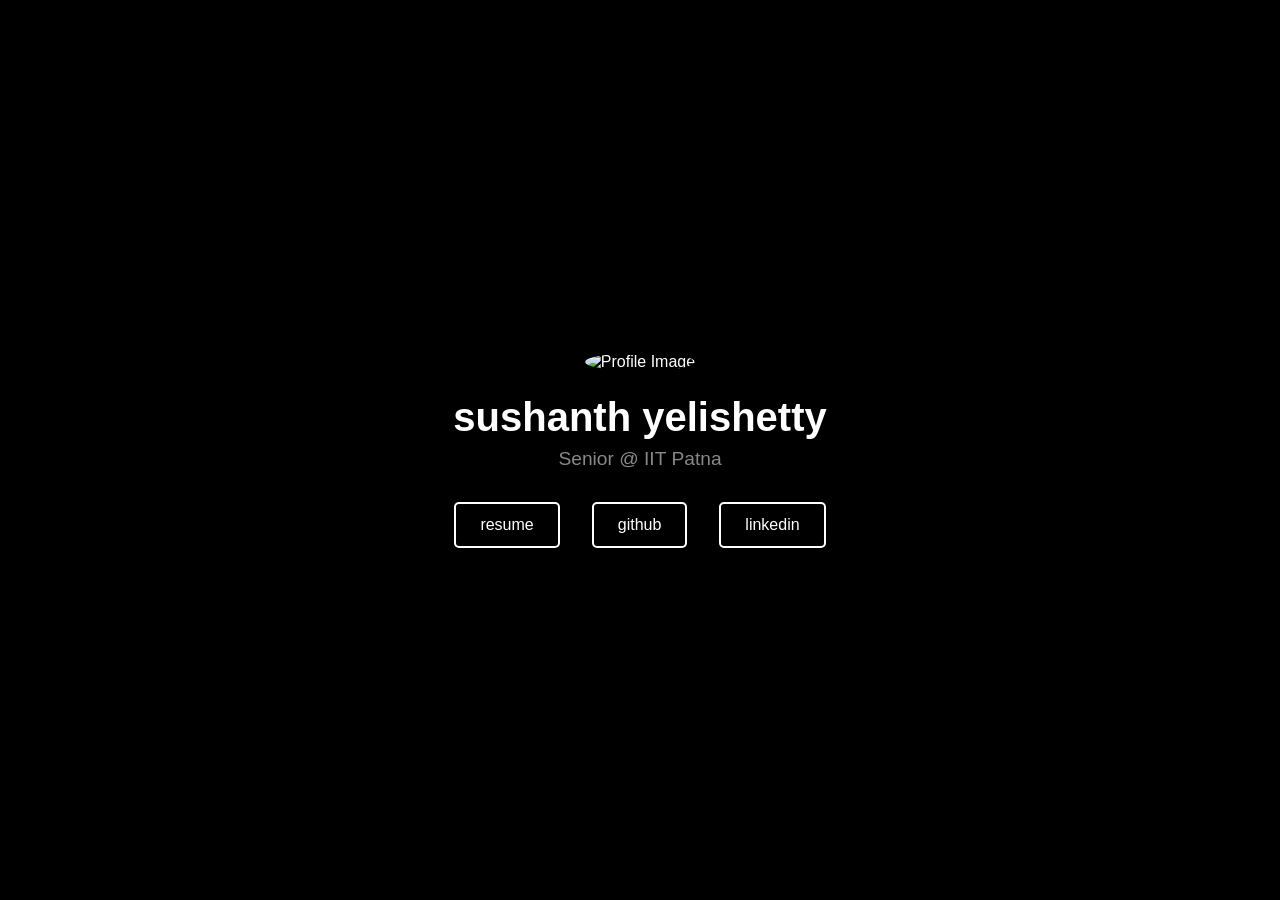
==== commit 3e21f7a6: "Update index.html" ====
--- a/index.html
+++ b/index.html
@@ -3,7 +3,7 @@
 <head>
     <meta charset="UTF-8">
     <meta name="viewport" content="width=device-width, initial-scale=1.0">
-    <title>Sushanth Yelishetty</title>
+    <title>sushanth yelishetty</title>
     <style>
         * {
             margin: 0;
@@ -72,9 +72,9 @@
     <div class="container">
         <img src="https://avatars.githubusercontent.com/u/44813551?v=4" alt="Profile Image" class="profile-image">
         <h1 class="name">sushanth yelishetty</h1>
-        <p class="subtitle">Sophomore @ IIT Patna</p>
+        <p class="subtitle">Senior @ IIT Patna</p>
         <div class="links">
-            <a href="resume.pdf" download class="link">resume</a>
+            <a href="https://whysush.github.io/sushanth_resume.pdf" download class="link">resume</a>
             <a href="https://github.com/whysush" target="_blank" class="link">github</a>
             <a href="https://www.linkedin.com/in/ysush/" target="_blank" class="link">linkedin</a>
         </div>
